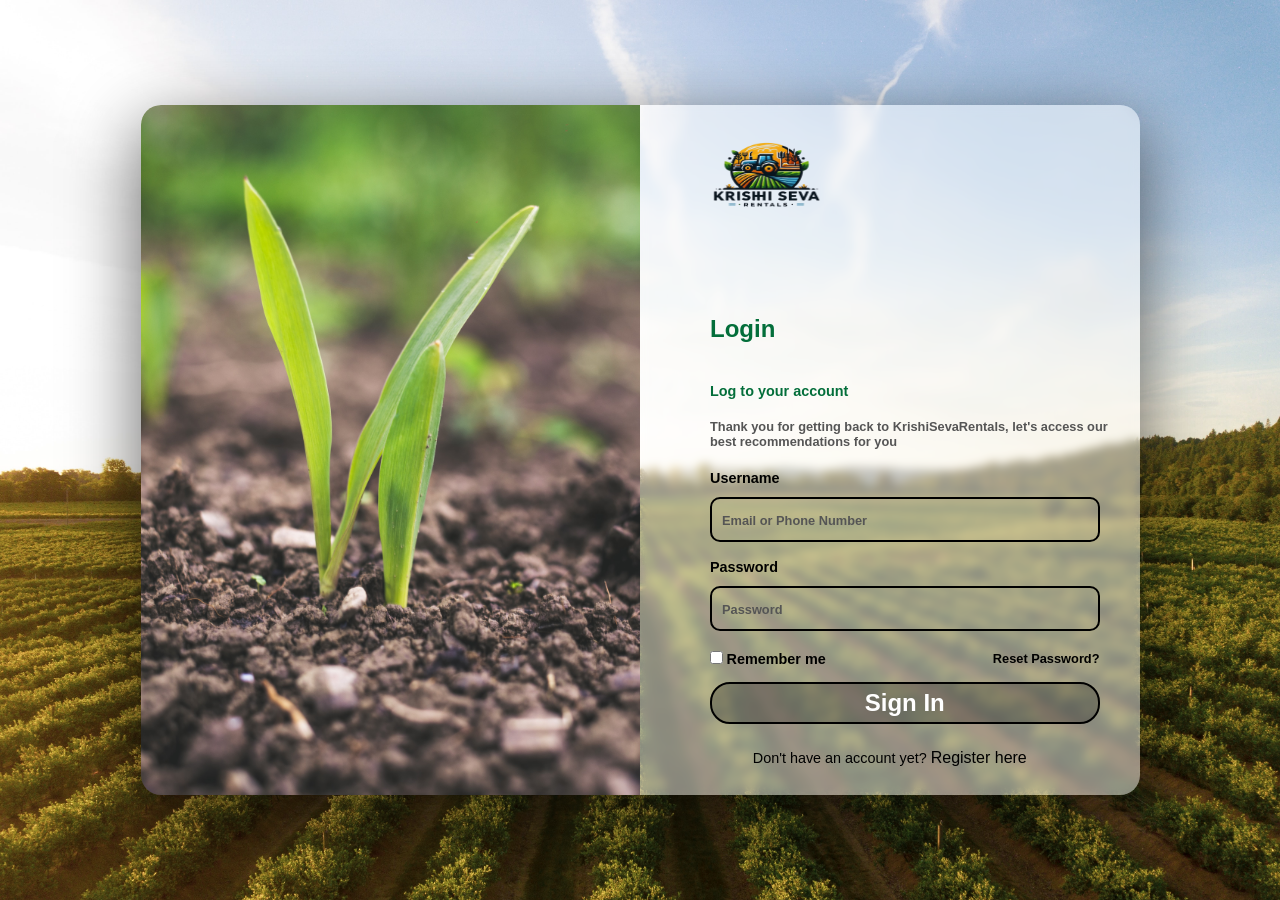
==== index.html @ 8f0db928 "Configure routing, relative paths, and vercel deployment settings" ====
<!DOCTYPE html>
<html lang="en">
<head>
    <meta charset="UTF-8">
    <meta http-equiv="refresh" content="0; url=./krishiSevaRentals/index.html">
    <title>Krishi Seva Rentals</title>
    <script>
        window.location.replace("./krishiSevaRentals/index.html");
    </script>
</head>
<body>
    <p>Redirecting to <a href="./krishiSevaRentals/index.html">Krishi Seva Rentals</a>...</p>
</body>
</html>
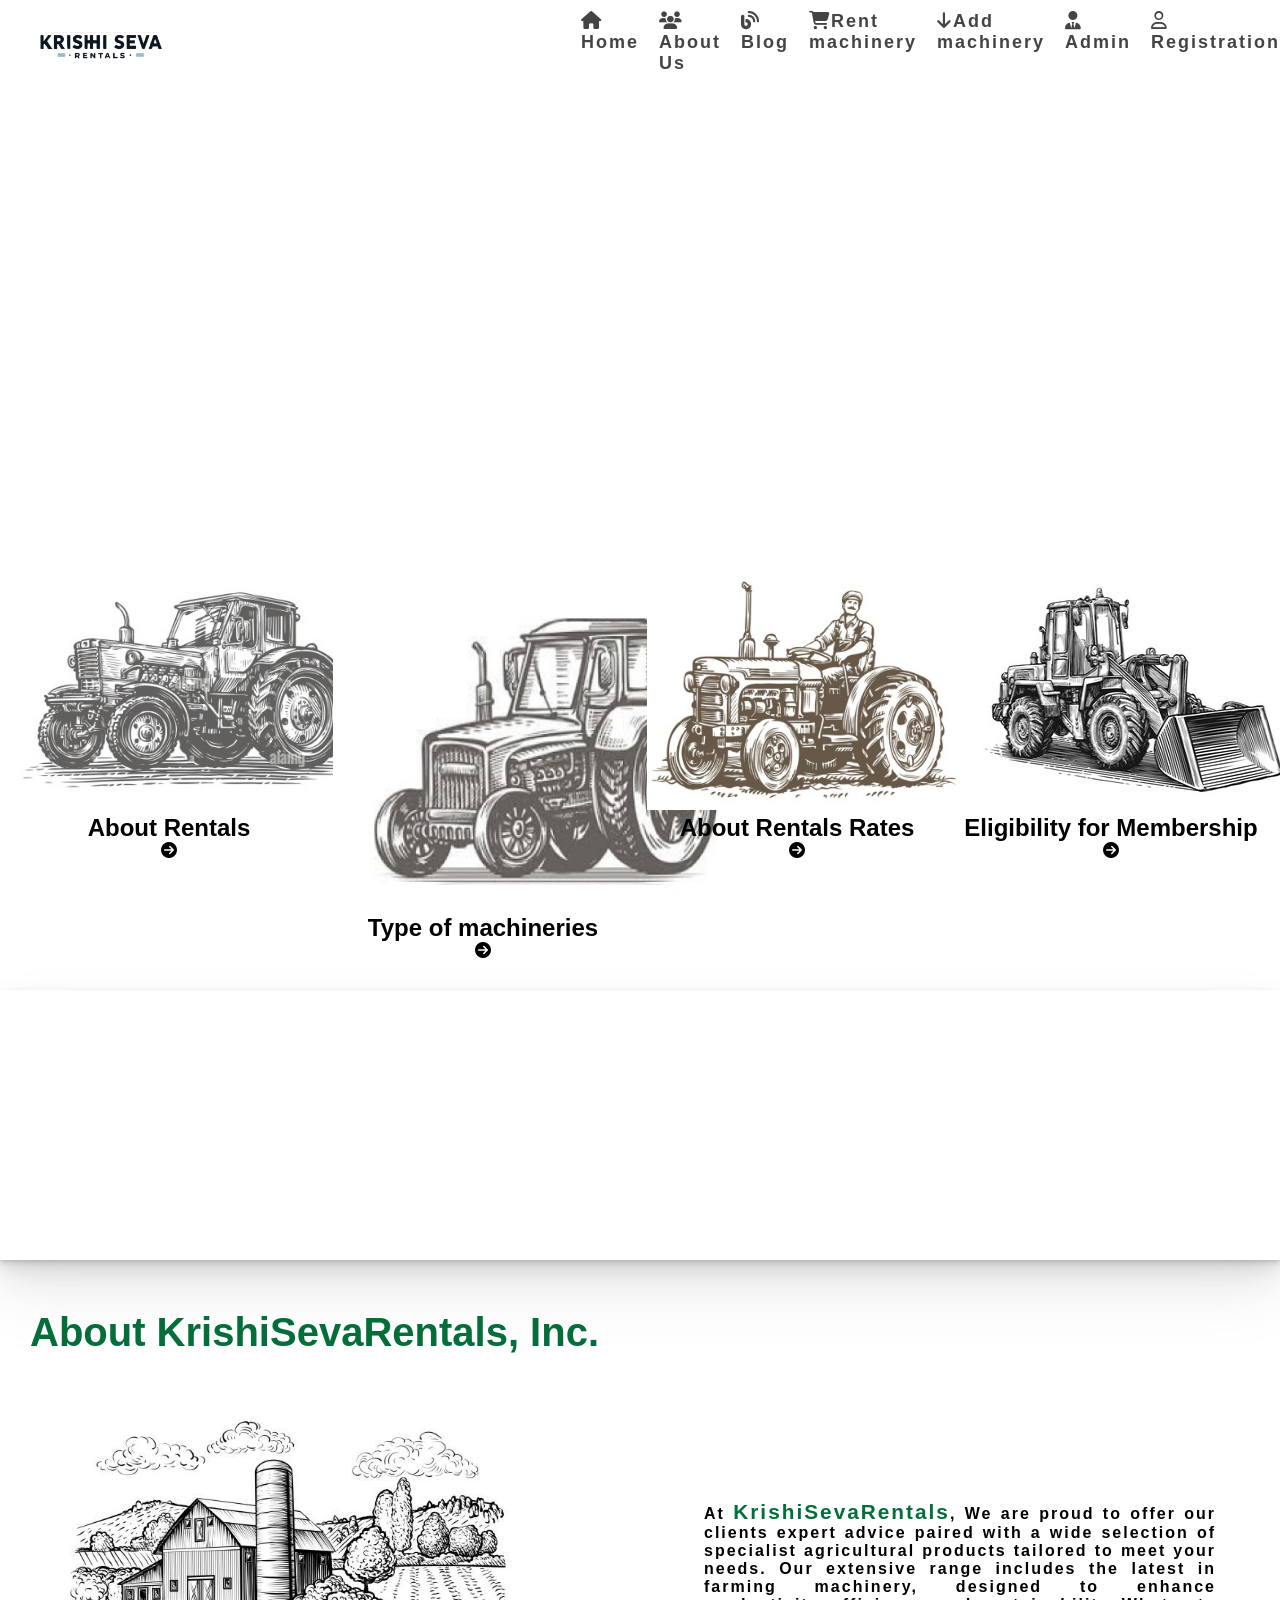
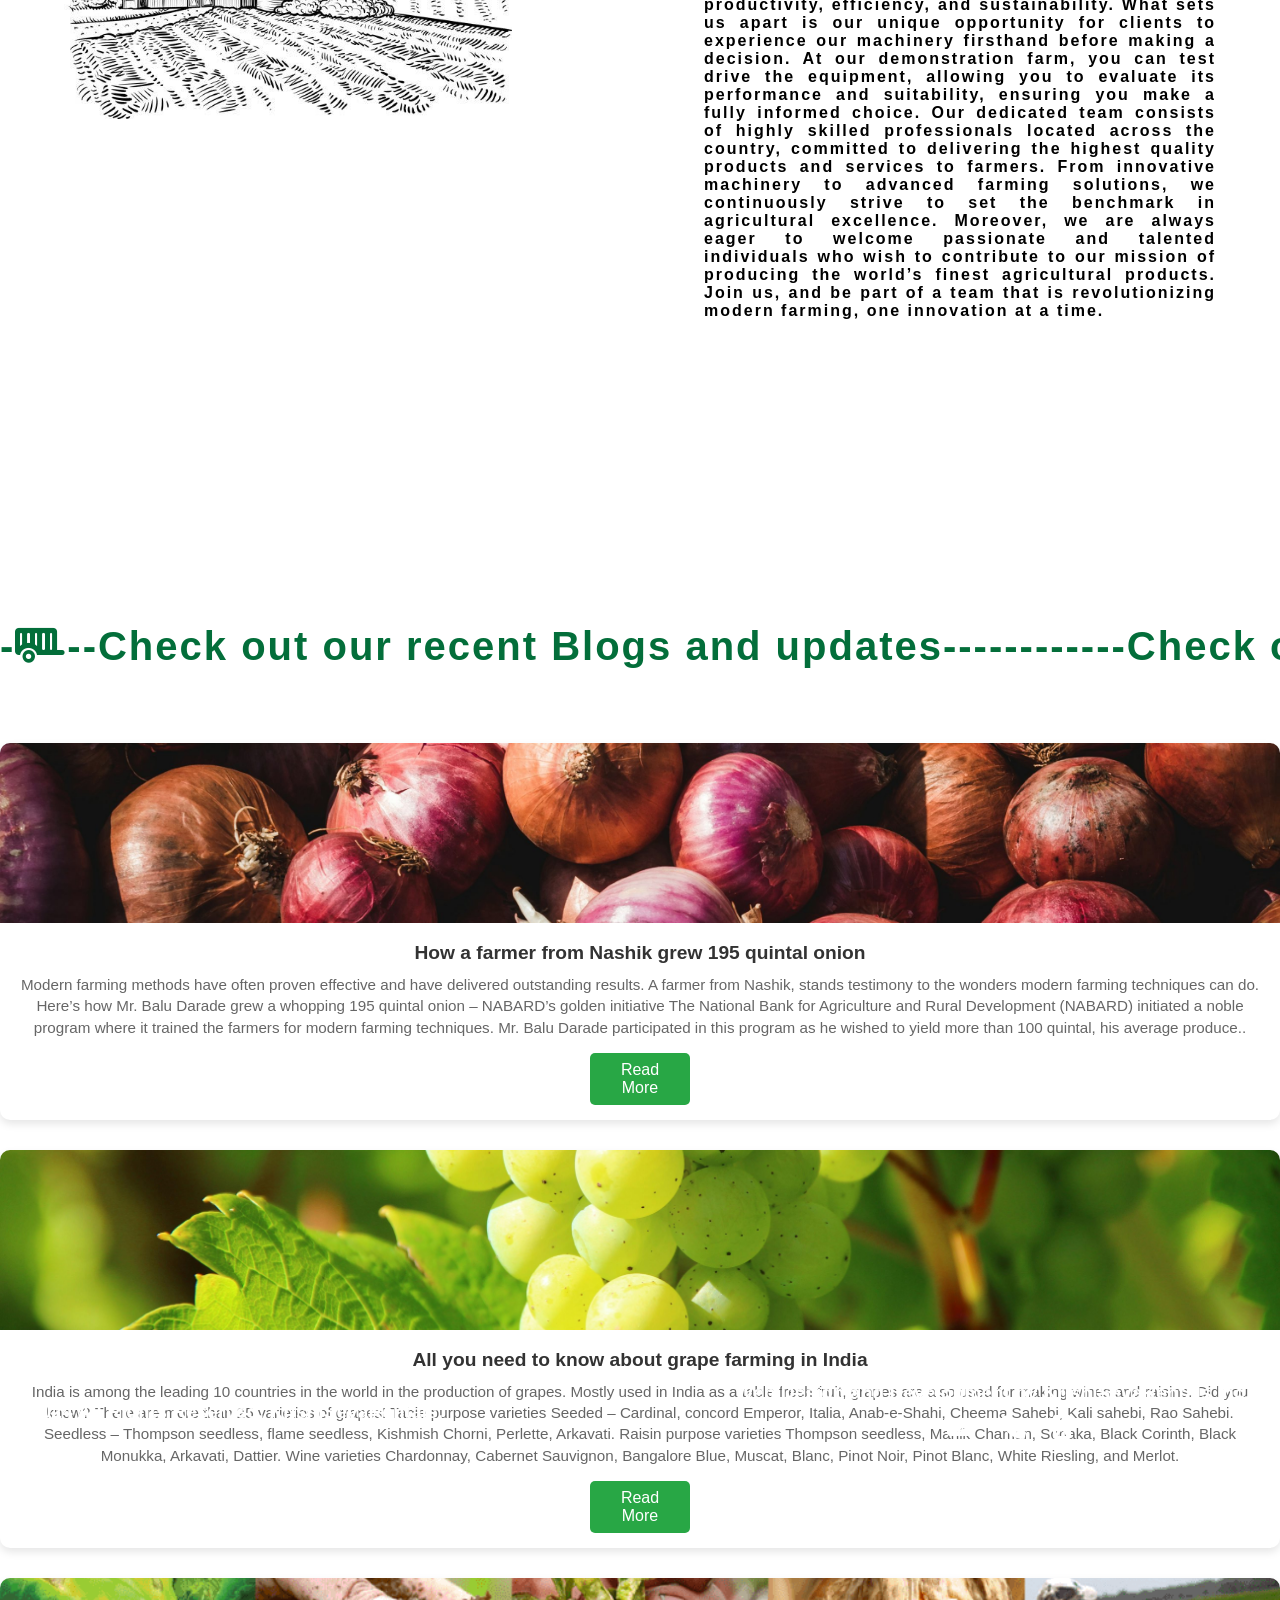
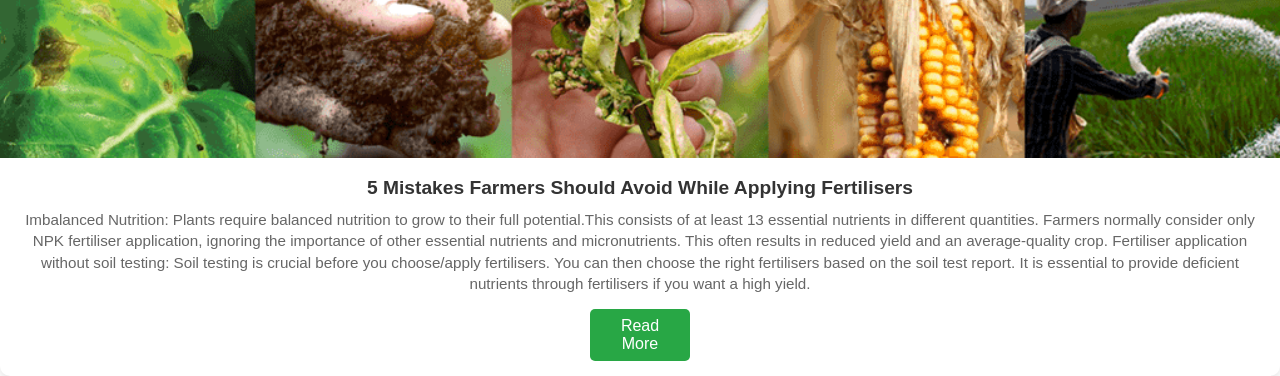
==== commit a0799c6c: "Update default redirect and rewrite to home.html" ====
--- a/index.html
+++ b/index.html
@@ -1,14 +1,17 @@
 <!DOCTYPE html>
 <html lang="en">
+
 <head>
     <meta charset="UTF-8">
-    <meta http-equiv="refresh" content="0; url=./krishiSevaRentals/index.html">
+    <meta http-equiv="refresh" content="0; url=./krishiSevaRentals/home.html">
     <title>Krishi Seva Rentals</title>
     <script>
-        window.location.replace("./krishiSevaRentals/index.html");
+        window.location.replace("./krishiSevaRentals/home.html");
     </script>
 </head>
+
 <body>
-    <p>Redirecting to <a href="./krishiSevaRentals/index.html">Krishi Seva Rentals</a>...</p>
+    <p>Redirecting to <a href="./krishiSevaRentals/home.html">Krishi Seva Rentals</a>...</p>
 </body>
-</html>
+
+</html>
